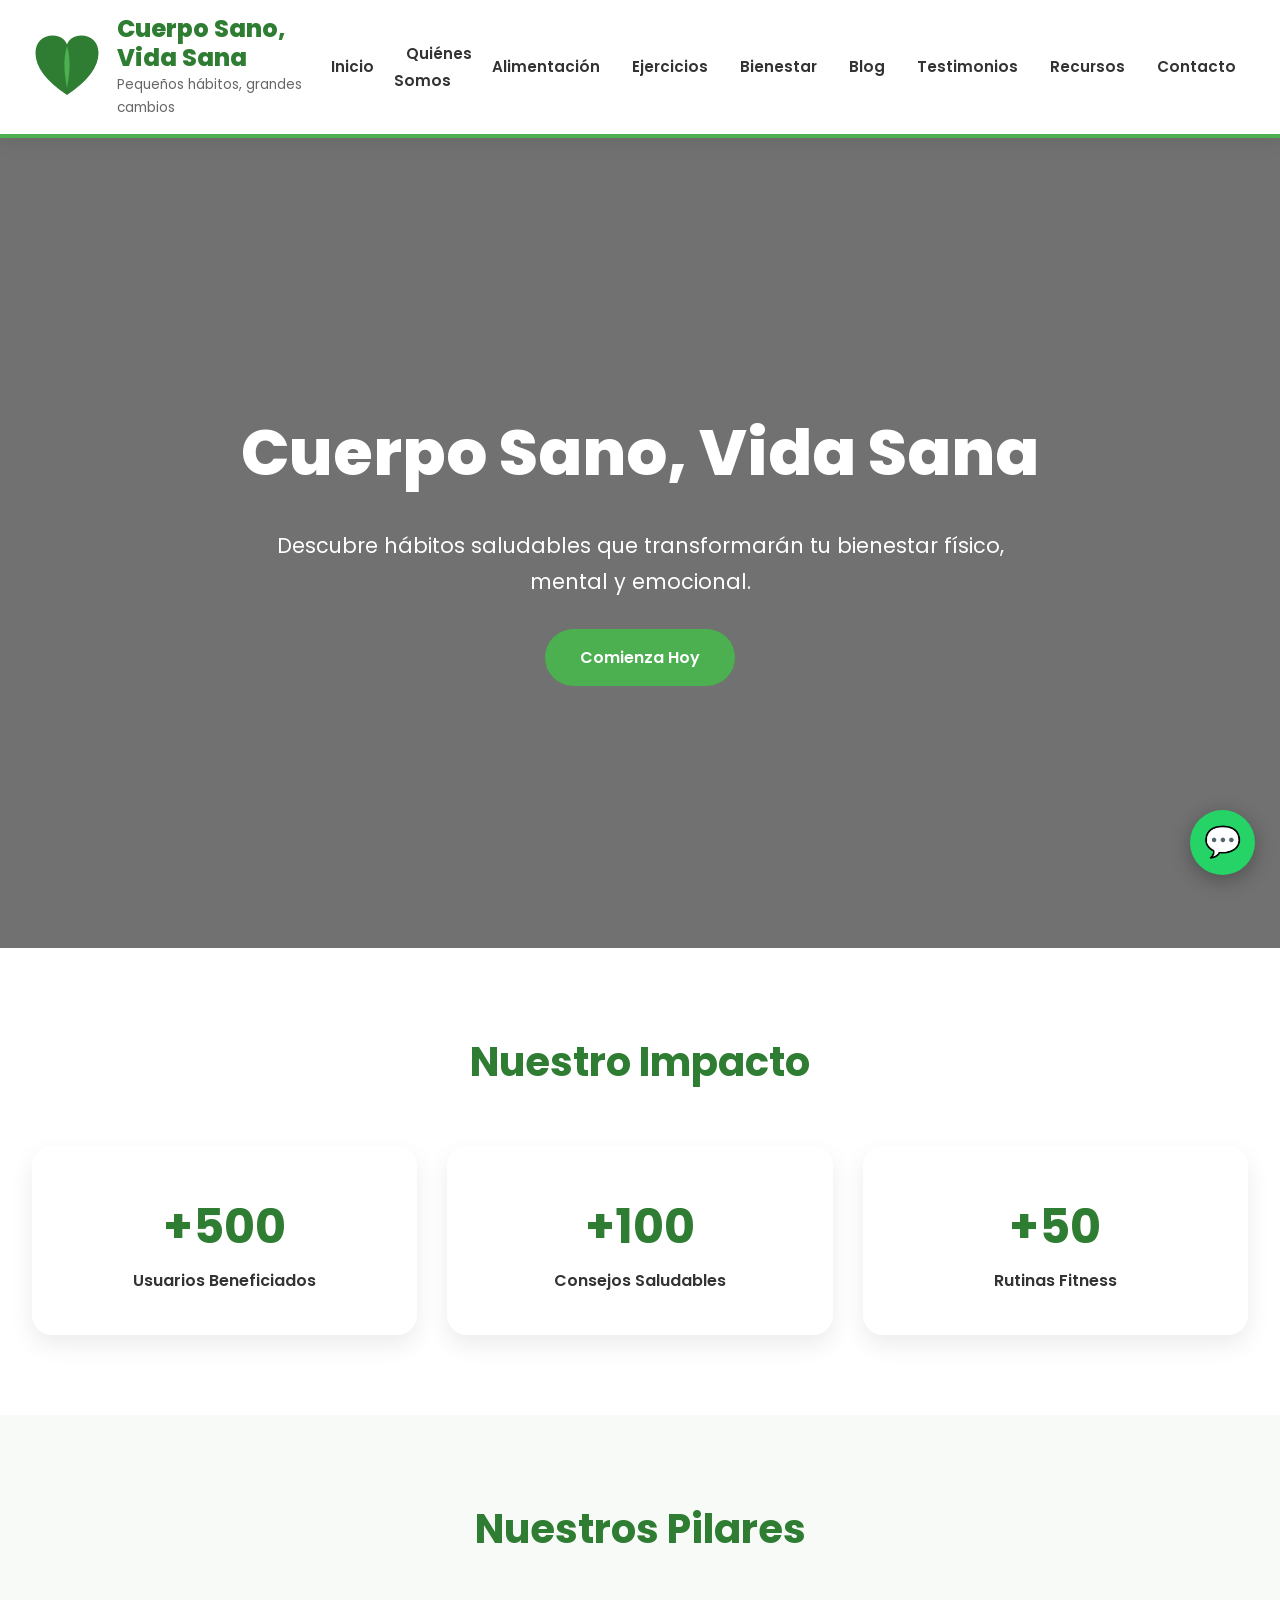
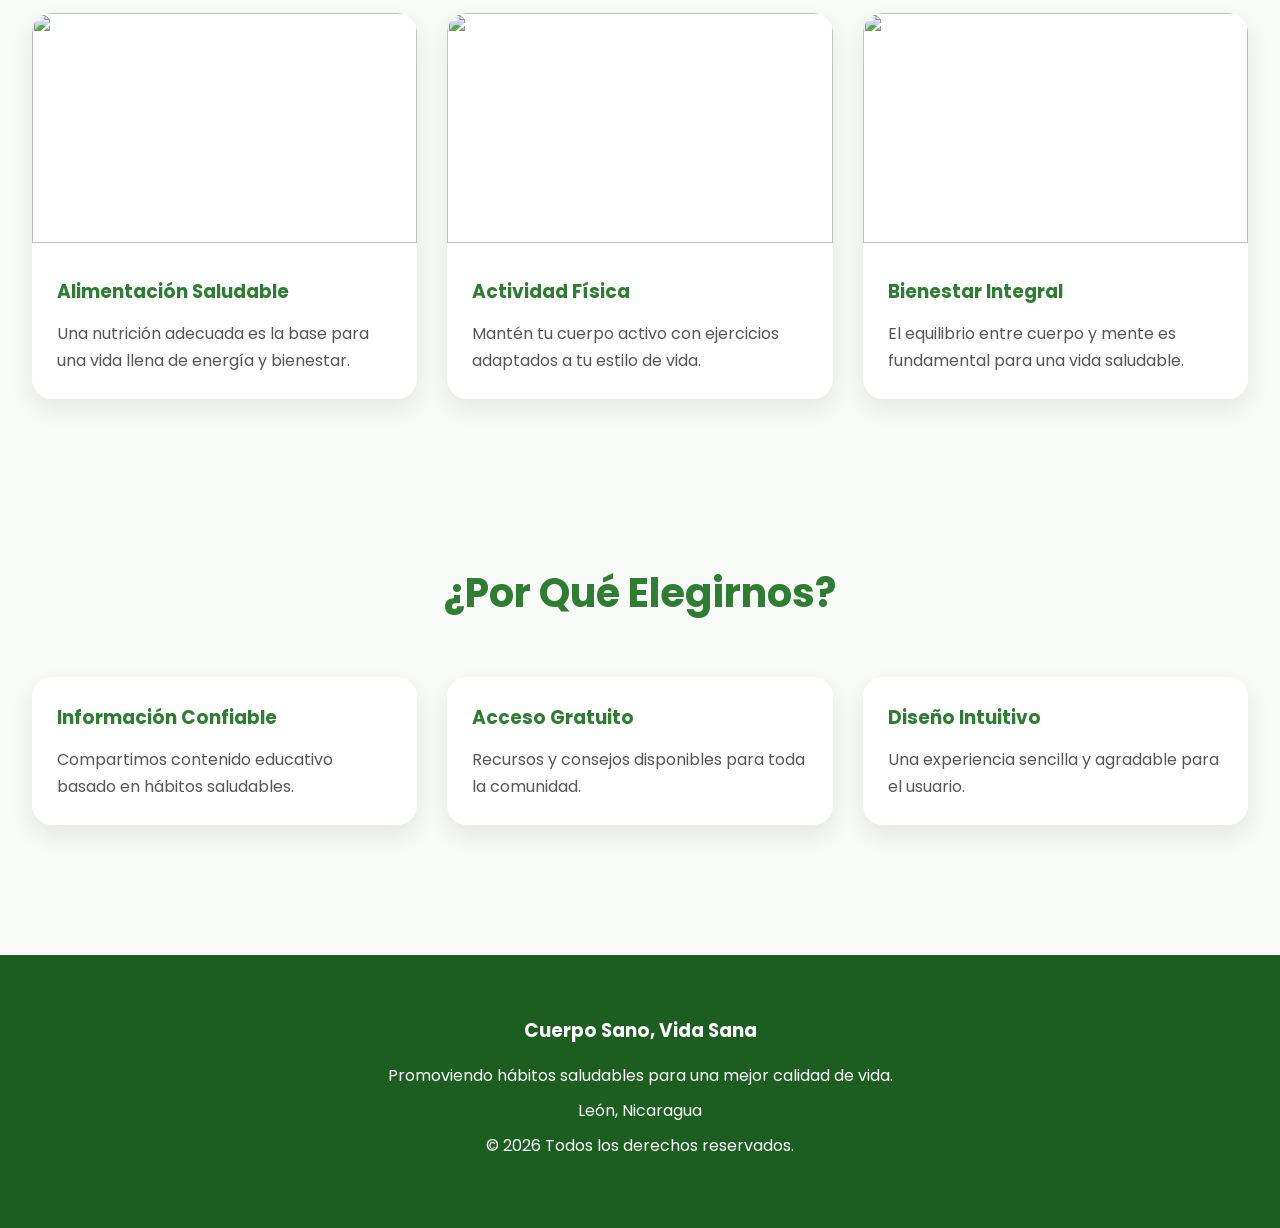
==== index.html @ 5604b4ef "first commit" ====
<!DOCTYPE html>
<html lang="es">

<head>

    <meta charset="UTF-8">
    <meta name="viewport" content="width=device-width, initial-scale=1.0">

    <title>Cuerpo Sano, Vida Sana</title>

    <link rel="stylesheet" href="css/style.css">

</head>

<body>

<header>

    <div class="container navbar">

        <div class="logo-container">

            <svg width="70" height="70" viewBox="0 0 100 100">

                <path fill="#2E7D32"
                    d="M50 90 C20 70 5 50 5 30 C5 15 15 5 30 5 C40 5 47 10 50 18 C53 10 60 5 70 5 C85 5 95 15 95 30 C95 50 80 70 50 90Z"/>

                <path fill="#4CAF50"
                    d="M50 20 C45 35 45 55 50 80 C55 55 55 35 50 20Z"/>

            </svg>

            <div class="logo-text">

                <h2>Cuerpo Sano, Vida Sana</h2>
                <p>Pequeños hábitos, grandes cambios</p>

            </div>

        </div>

        <nav>

            <ul>

                <li><a href="index.html">Inicio</a></li>
                <li><a href="quienes-somos.html">Quiénes Somos</a></li>
                <li><a href="alimentacion.html">Alimentación</a></li>
                <li><a href="ejercicios.html">Ejercicios</a></li>
                <li><a href="bienestar.html">Bienestar</a></li>
                <li><a href="blog.html">Blog</a></li>
                <li><a href="testimonios.html">Testimonios</a></li>
                <li><a href="recursos.html">Recursos</a></li>
                <li><a href="contacto.html">Contacto</a></li>

            </ul>

        </nav>

    </div>

</header>

<section class="hero">

    <div class="hero-content">

        <h1>Cuerpo Sano, Vida Sana</h1>

        <p>
            Descubre hábitos saludables que transformarán tu bienestar físico,
            mental y emocional.
        </p>

        <a href="alimentacion.html" class="btn">
            Comienza Hoy
        </a>

    </div>

</section>

<section class="section stats">

    <div class="container">

        <h2 class="section-title">
            Nuestro Impacto
        </h2>

        <div class="cards">

            <div class="stat-box">
                <h2>+500</h2>
                <p>Usuarios Beneficiados</p>
            </div>

            <div class="stat-box">
                <h2>+100</h2>
                <p>Consejos Saludables</p>
            </div>

            <div class="stat-box">
                <h2>+50</h2>
                <p>Rutinas Fitness</p>
            </div>

        </div>

    </div>

</section>

<section class="section">

    <div class="container">

        <h2 class="section-title">
            Nuestros Pilares
        </h2>

        <div class="cards">

            <div class="card">

                <img src="https://images.unsplash.com/photo-1490645935967-10de6ba17061?q=80&w=1200">

                <div class="card-content">

                    <h3>Alimentación Saludable</h3>

                    <p>
                        Una nutrición adecuada es la base para una vida llena
                        de energía y bienestar.
                    </p>

                </div>

            </div>

            <div class="card">

                <img src="https://images.unsplash.com/photo-1518611012118-696072aa579a?q=80&w=1200">

                <div class="card-content">

                    <h3>Actividad Física</h3>

                    <p>
                        Mantén tu cuerpo activo con ejercicios adaptados
                        a tu estilo de vida.
                    </p>

                </div>

            </div>

            <div class="card">

                <img src="https://images.unsplash.com/photo-1506126613408-eca07ce68773?q=80&w=1200">

                <div class="card-content">

                    <h3>Bienestar Integral</h3>

                    <p>
                        El equilibrio entre cuerpo y mente es fundamental
                        para una vida saludable.
                    </p>

                </div>

            </div>

        </div>

    </div>

</section>

<section class="section">

    <div class="container">

        <h2 class="section-title">
            ¿Por Qué Elegirnos?
        </h2>

        <div class="cards">

            <div class="card">

                <div class="card-content">

                    <h3>Información Confiable</h3>

                    <p>
                        Compartimos contenido educativo basado en hábitos saludables.
                    </p>

                </div>

            </div>

            <div class="card">

                <div class="card-content">

                    <h3>Acceso Gratuito</h3>

                    <p>
                        Recursos y consejos disponibles para toda la comunidad.
                    </p>

                </div>

            </div>

            <div class="card">

                <div class="card-content">

                    <h3>Diseño Intuitivo</h3>

                    <p>
                        Una experiencia sencilla y agradable para el usuario.
                    </p>

                </div>

            </div>

        </div>

    </div>

</section>

<footer>

    <h3>Cuerpo Sano, Vida Sana</h3>

    <p>Promoviendo hábitos saludables para una mejor calidad de vida.</p>

    <p>León, Nicaragua</p>

    <p>© 2026 Todos los derechos reservados.</p>

</footer>

<a href="https://wa.me/50588888888"
class="whatsapp"
target="_blank">

💬

</a>

</body>
</html>
---- css/style.css ----
@import url('https://fonts.googleapis.com/css2?family=Poppins:wght@300;400;500;600;700;800&display=swap');

/* =========================
   RESET
========================= */

*{
    margin:0;
    padding:0;
    box-sizing:border-box;
}

html{
    scroll-behavior:smooth;
}

body{
    font-family:'Poppins',sans-serif;
    background:#f8faf8;
    color:#333;
    line-height:1.7;
}

/* =========================
   CONTENEDOR
========================= */

.container{
    width:95%;
    max-width:1400px;
    margin:auto;
}

/* =========================
   HEADER
========================= */

header{
    background:#fff;
    border-bottom:4px solid #4CAF50;
    box-shadow:0 4px 20px rgba(0,0,0,.08);
    position:sticky;
    top:0;
    z-index:999;
}

.navbar{
    display:flex;
    justify-content:space-between;
    align-items:center;
    padding:15px 0;
}

.logo-container{
    display:flex;
    align-items:center;
    gap:15px;
}

.logo-container svg{
    flex-shrink:0;
}

.logo-text h2{
    color:#2E7D32;
    font-size:1.5rem;
    font-weight:800;
    line-height:1.2;
}

.logo-text p{
    color:#666;
    font-size:.85rem;
}

/* =========================
   MENU
========================= */

nav ul{
    display:flex;
    list-style:none;
    gap:8px;
    align-items:center;
}

nav ul li a{
    text-decoration:none;
    color:#333;
    font-weight:600;
    font-size:.95rem;
    padding:10px 12px;
    border-radius:10px;
    transition:.3s;
}

nav ul li a:hover{
    background:#4CAF50;
    color:white;
}

/* =========================
   HERO
========================= */

.hero{
    height:90vh;

    background:
    linear-gradient(
        rgba(0,0,0,.55),
        rgba(0,0,0,.55)
    ),
    url("https://images.unsplash.com/photo-1490645935967-10de6ba17061?q=80&w=1800");

    background-size:cover;
    background-position:center;

    display:flex;
    justify-content:center;
    align-items:center;
    text-align:center;

    color:white;
}

.hero-content{
    max-width:850px;
    padding:20px;
}

.hero h1{
    font-size:4rem;
    margin-bottom:20px;
    font-weight:800;
}

.hero p{
    font-size:1.3rem;
    margin-bottom:30px;
}

/* =========================
   BOTONES
========================= */

.btn{
    display:inline-block;

    background:#4CAF50;
    color:white;

    text-decoration:none;

    padding:15px 35px;

    border-radius:40px;

    font-weight:600;

    transition:.3s;
}

.btn:hover{
    background:#2E7D32;
    transform:translateY(-3px);
}

/* =========================
   SECCIONES
========================= */

.section{
    padding:80px 0;
}

.section-title{
    text-align:center;
    margin-bottom:50px;

    color:#2E7D32;

    font-size:2.5rem;
    font-weight:700;
}

/* =========================
   TARJETAS
========================= */

.cards{
    display:grid;
    grid-template-columns:
    repeat(auto-fit,minmax(280px,1fr));

    gap:30px;
}

.card{
    background:white;

    border-radius:20px;

    overflow:hidden;

    box-shadow:
    0 10px 25px rgba(0,0,0,.08);

    transition:.4s;
}

.card:hover{
    transform:
    translateY(-10px)
    scale(1.02);
}

.card img{
    width:100%;
    height:230px;
    object-fit:cover;
}

.card-content{
    padding:25px;
}

.card-content h3{
    color:#2E7D32;
    margin-bottom:12px;
}

.card-content p{
    color:#555;
}

/* =========================
   ABOUT
========================= */

.about{
    display:grid;
    grid-template-columns:1fr 1fr;
    gap:50px;
    align-items:center;
}

.about img{
    width:100%;
    border-radius:20px;
    box-shadow:0 10px 25px rgba(0,0,0,.1);
}

/* =========================
   ESTADISTICAS
========================= */

.stats{
    background:white;
}

.stat-box{
    background:white;

    border-radius:20px;

    padding:40px;

    text-align:center;

    box-shadow:
    0 10px 25px rgba(0,0,0,.08);
}

.stat-box h2{
    color:#2E7D32;
    font-size:3rem;
}

.stat-box p{
    font-weight:600;
}

/* =========================
   FORMULARIO
========================= */

.contact-form{
    max-width:700px;
    margin:auto;

    display:flex;
    flex-direction:column;

    gap:20px;
}

.contact-form input,
.contact-form textarea{

    padding:15px;

    border:1px solid #ddd;

    border-radius:12px;

    font-family:'Poppins',sans-serif;
}

.contact-form input:focus,
.contact-form textarea:focus{
    outline:none;
    border-color:#4CAF50;
}

.contact-form button{
    border:none;
    cursor:pointer;
}

/* =========================
   TESTIMONIOS
========================= */

.testimonial{
    text-align:center;
}

.testimonial img{
    width:90px;
    height:90px;

    border-radius:50%;

    object-fit:cover;

    margin-bottom:15px;
}

/* =========================
   FOOTER
========================= */

footer{
    background:#1B5E20;

    color:white;

    text-align:center;

    padding:60px 20px;

    margin-top:50px;
}

footer h3{
    margin-bottom:15px;
}

footer p{
    margin:8px 0;
}

/* =========================
   WHATSAPP
========================= */

.whatsapp{
    position:fixed;

    right:25px;
    bottom:25px;

    width:65px;
    height:65px;

    background:#25D366;

    color:white;

    border-radius:50%;

    display:flex;
    justify-content:center;
    align-items:center;

    font-size:30px;

    text-decoration:none;

    box-shadow:
    0 5px 20px rgba(0,0,0,.3);

    z-index:999;
}

/* =========================
   RESPONSIVE
========================= */

@media(max-width:1100px){

    .navbar{
        flex-direction:column;
        gap:15px;
    }

    nav ul{
        flex-wrap:wrap;
        justify-content:center;
    }

}

@media(max-width:768px){

    .hero{
        height:70vh;
    }

    .hero h1{
        font-size:2.5rem;
    }

    .hero p{
        font-size:1rem;
    }

    .about{
        grid-template-columns:1fr;
    }

    .section-title{
        font-size:2rem;
    }

}
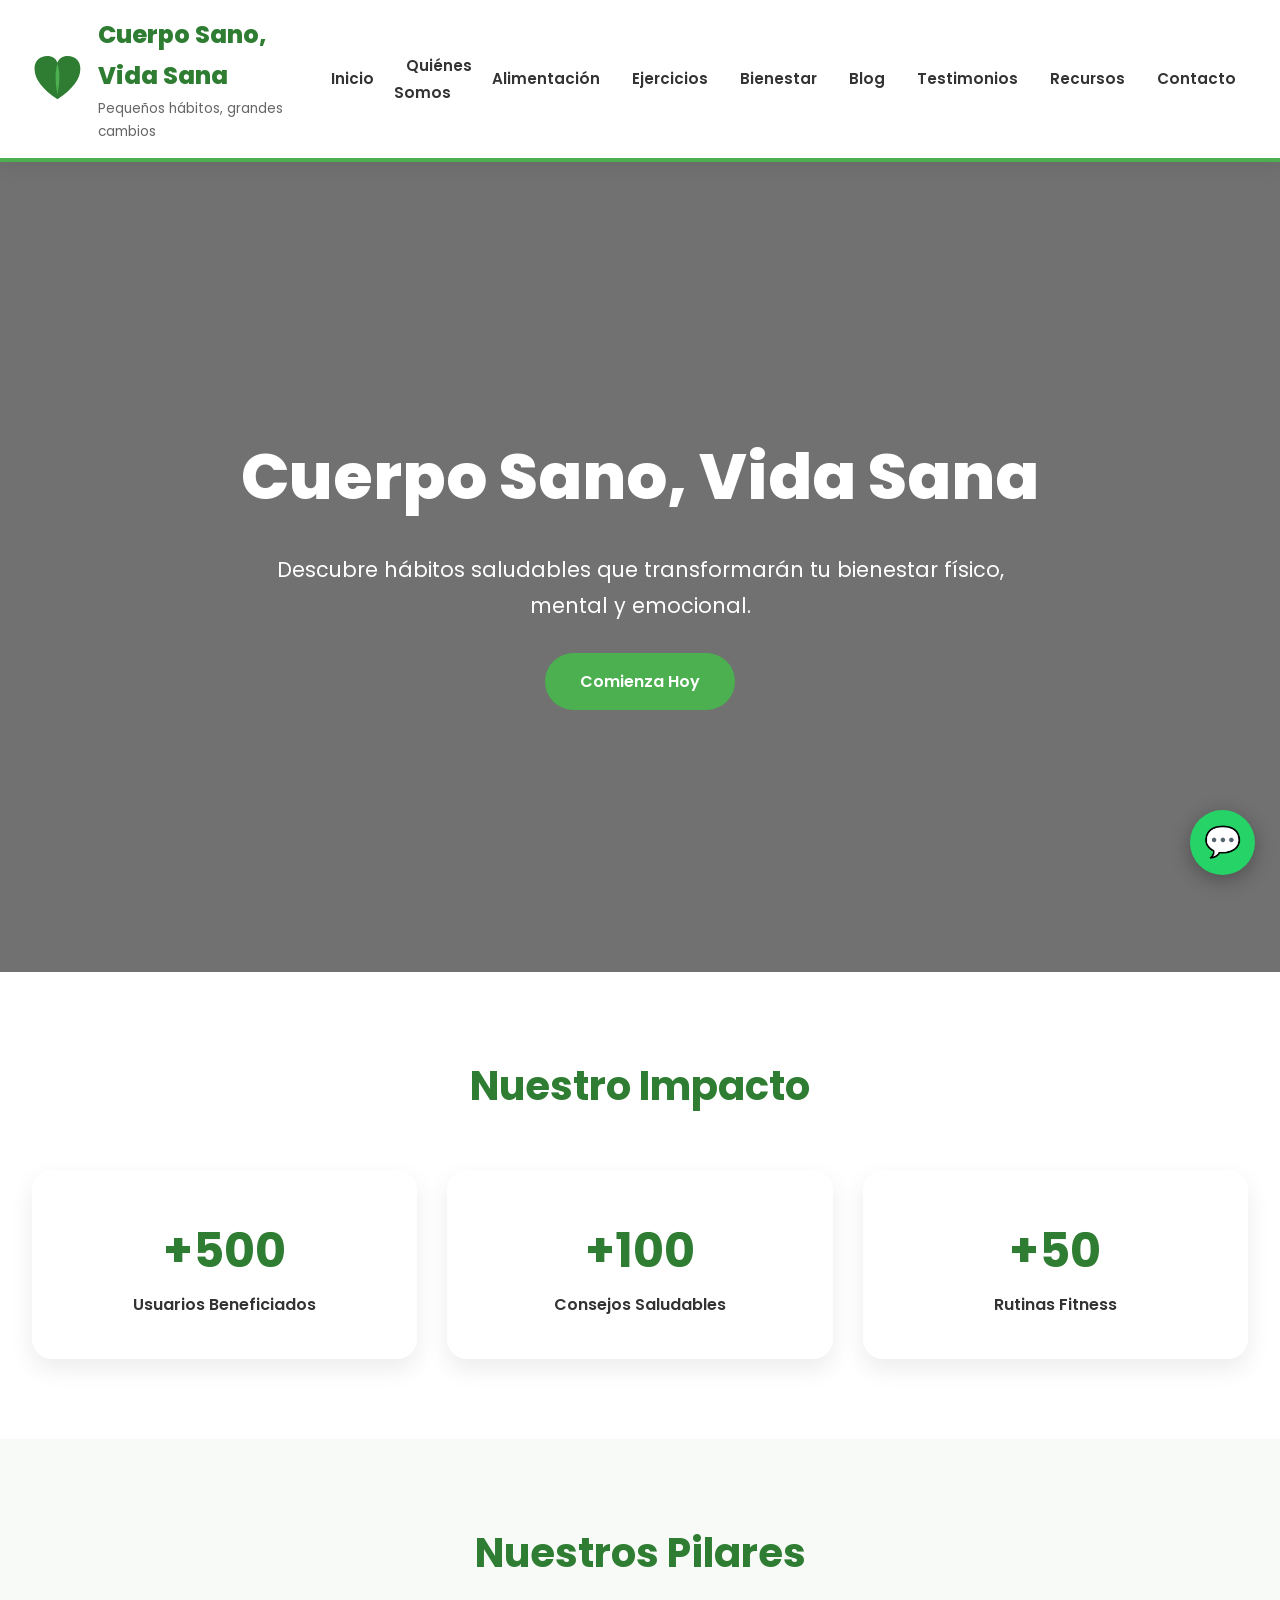
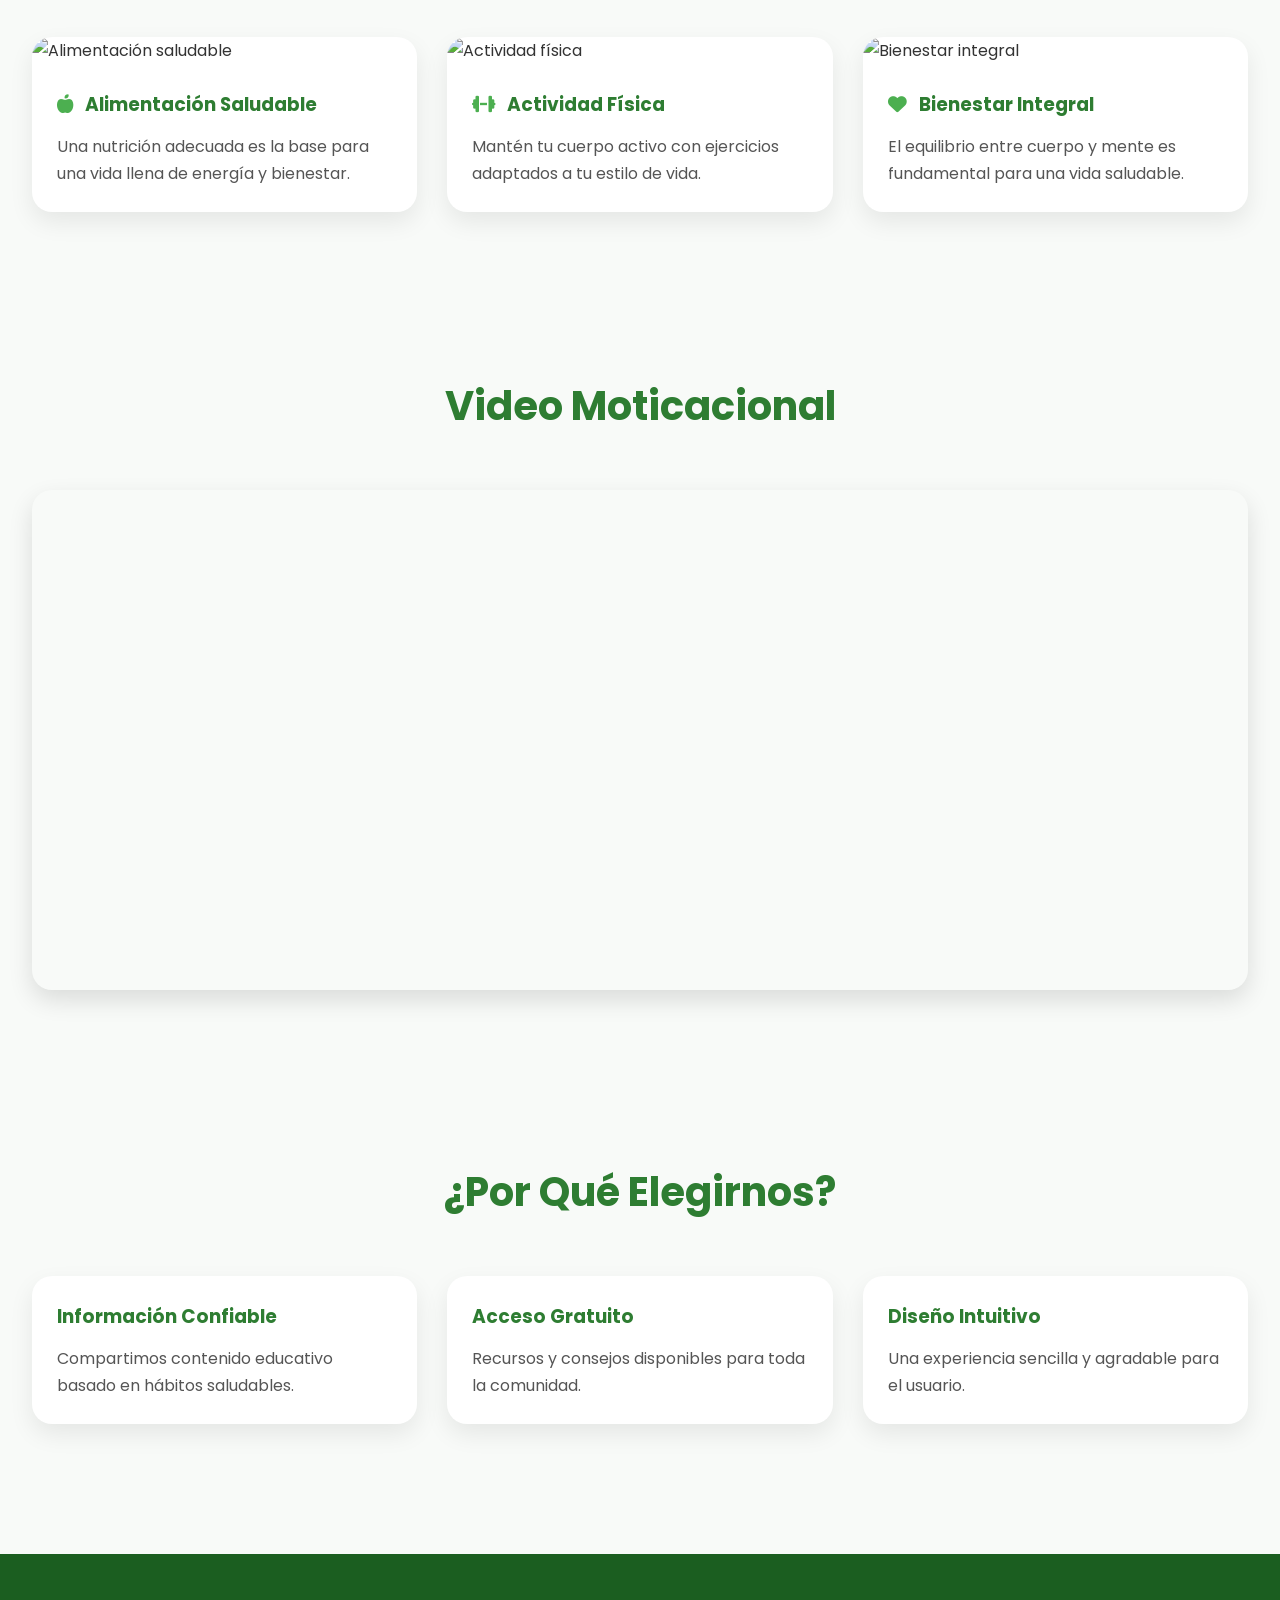
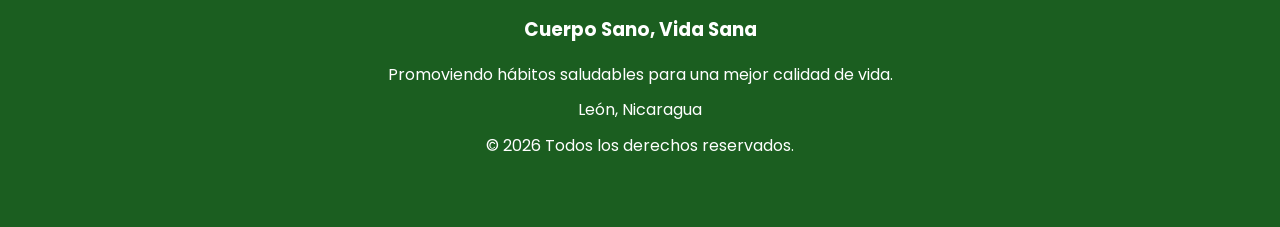
==== commit d1175168: "first commit" ====
--- a/index.html
+++ b/index.html
@@ -2,47 +2,43 @@
 <html lang="es">
 
 <head>
-
     <meta charset="UTF-8">
     <meta name="viewport" content="width=device-width, initial-scale=1.0">
+    <meta name="description" content="Cuerpo Sano, Vida Sana - Promoviendo hábitos saludables mediante alimentación, ejercicio y bienestar integral.">
 
     <title>Cuerpo Sano, Vida Sana</title>
 
     <link rel="stylesheet" href="css/style.css">
 
+    <link rel="preconnect" href="https://fonts.googleapis.com">
+    <link rel="preconnect" href="https://fonts.gstatic.com" crossorigin>
+    <link href="https://fonts.googleapis.com/css2?family=Poppins:wght@300;400;500;600;700&display=swap" rel="stylesheet">
+
+    <link rel="stylesheet"
+    href="https://cdnjs.cloudflare.com/ajax/libs/font-awesome/6.5.0/css/all.min.css">
 </head>
 
 <body>
 
 <header>
-
     <div class="container navbar">
 
         <div class="logo-container">
-
             <svg width="70" height="70" viewBox="0 0 100 100">
-
                 <path fill="#2E7D32"
                     d="M50 90 C20 70 5 50 5 30 C5 15 15 5 30 5 C40 5 47 10 50 18 C53 10 60 5 70 5 C85 5 95 15 95 30 C95 50 80 70 50 90Z"/>
-
                 <path fill="#4CAF50"
                     d="M50 20 C45 35 45 55 50 80 C55 55 55 35 50 20Z"/>
-
             </svg>
 
             <div class="logo-text">
-
                 <h2>Cuerpo Sano, Vida Sana</h2>
                 <p>Pequeños hábitos, grandes cambios</p>
-
-            </div>
-
+            </div>
         </div>
 
         <nav>
-
             <ul>
-
                 <li><a href="index.html">Inicio</a></li>
                 <li><a href="quienes-somos.html">Quiénes Somos</a></li>
                 <li><a href="alimentacion.html">Alimentación</a></li>
@@ -52,19 +48,14 @@
                 <li><a href="testimonios.html">Testimonios</a></li>
                 <li><a href="recursos.html">Recursos</a></li>
                 <li><a href="contacto.html">Contacto</a></li>
-
             </ul>
-
         </nav>
 
     </div>
-
 </header>
 
 <section class="hero">
-
     <div class="hero-content">
-
         <h1>Cuerpo Sano, Vida Sana</h1>
 
         <p>
@@ -75,13 +66,10 @@
         <a href="alimentacion.html" class="btn">
             Comienza Hoy
         </a>
-
-    </div>
-
+    </div>
 </section>
 
 <section class="section stats">
-
     <div class="container">
 
         <h2 class="section-title">
@@ -108,11 +96,9 @@
         </div>
 
     </div>
-
 </section>
 
 <section class="section">
-
     <div class="container">
 
         <h2 class="section-title">
@@ -122,64 +108,71 @@
         <div class="cards">
 
             <div class="card">
-
-                <img src="https://images.unsplash.com/photo-1490645935967-10de6ba17061?q=80&w=1200">
-
-                <div class="card-content">
-
-                    <h3>Alimentación Saludable</h3>
-
+                <img src="https://images.unsplash.com/photo-1490645935967-10de6ba17061?q=80&w=1200"
+                alt="Alimentación saludable"
+                loading="lazy">
+
+                <div class="card-content">
+                    <h3><i class="fa-solid fa-apple-whole"></i> Alimentación Saludable</h3>
                     <p>
                         Una nutrición adecuada es la base para una vida llena
                         de energía y bienestar.
                     </p>
-
-                </div>
-
-            </div>
-
-            <div class="card">
-
-                <img src="https://images.unsplash.com/photo-1518611012118-696072aa579a?q=80&w=1200">
-
-                <div class="card-content">
-
-                    <h3>Actividad Física</h3>
-
+                </div>
+            </div>
+
+            <div class="card">
+                <img src="https://images.unsplash.com/photo-1518611012118-696072aa579a?q=80&w=1200"
+                alt="Actividad física"
+                loading="lazy">
+
+                <div class="card-content">
+                    <h3><i class="fa-solid fa-dumbbell"></i> Actividad Física</h3>
                     <p>
                         Mantén tu cuerpo activo con ejercicios adaptados
                         a tu estilo de vida.
                     </p>
-
-                </div>
-
-            </div>
-
-            <div class="card">
-
-                <img src="https://images.unsplash.com/photo-1506126613408-eca07ce68773?q=80&w=1200">
-
-                <div class="card-content">
-
-                    <h3>Bienestar Integral</h3>
-
+                </div>
+            </div>
+
+            <div class="card">
+                <img src="https://images.unsplash.com/photo-1506126613408-eca07ce68773?q=80&w=1200"
+                alt="Bienestar integral"
+                loading="lazy">
+
+                <div class="card-content">
+                    <h3><i class="fa-solid fa-heart"></i> Bienestar Integral</h3>
                     <p>
                         El equilibrio entre cuerpo y mente es fundamental
                         para una vida saludable.
                     </p>
-
-                </div>
-
-            </div>
-
-        </div>
-
-    </div>
-
+                </div>
+            </div>
+
+        </div>
+    </div>
 </section>
 
 <section class="section">
-
+    <div class="container">
+        <h2 class="section-title">
+            Video Moticacional
+        </h2>
+
+        <iframe 
+            width="100%" 
+            height="500"
+            src="https://youtube.com/embed/tG1rQf_1pn4"
+            title="Nutrición saludable"
+            style="border-radius:20px;"
+            frameborder="0"
+            allowfullscreen>
+        </iframe>
+        
+    </div>
+</section>
+
+<section class="section">
     <div class="container">
 
         <h2 class="section-title">
@@ -189,71 +182,39 @@
         <div class="cards">
 
             <div class="card">
-
-                <div class="card-content">
-
+                <div class="card-content">
                     <h3>Información Confiable</h3>
-
-                    <p>
-                        Compartimos contenido educativo basado en hábitos saludables.
-                    </p>
-
-                </div>
-
-            </div>
-
-            <div class="card">
-
-                <div class="card-content">
-
+                    <p>Compartimos contenido educativo basado en hábitos saludables.</p>
+                </div>
+            </div>
+
+            <div class="card">
+                <div class="card-content">
                     <h3>Acceso Gratuito</h3>
-
-                    <p>
-                        Recursos y consejos disponibles para toda la comunidad.
-                    </p>
-
-                </div>
-
-            </div>
-
-            <div class="card">
-
-                <div class="card-content">
-
+                    <p>Recursos y consejos disponibles para toda la comunidad.</p>
+                </div>
+            </div>
+
+            <div class="card">
+                <div class="card-content">
                     <h3>Diseño Intuitivo</h3>
-
-                    <p>
-                        Una experiencia sencilla y agradable para el usuario.
-                    </p>
-
-                </div>
-
-            </div>
-
-        </div>
-
-    </div>
-
+                    <p>Una experiencia sencilla y agradable para el usuario.</p>
+                </div>
+            </div>
+
+        </div>
+    </div>
 </section>
 
 <footer>
-
     <h3>Cuerpo Sano, Vida Sana</h3>
-
     <p>Promoviendo hábitos saludables para una mejor calidad de vida.</p>
-
     <p>León, Nicaragua</p>
-
     <p>© 2026 Todos los derechos reservados.</p>
-
 </footer>
 
-<a href="https://wa.me/50588888888"
-class="whatsapp"
-target="_blank">
-
-💬
-
+<a href="https://wa.me/50588888888" class="whatsapp" target="_blank">
+    💬
 </a>
 
 </body>
--- a/css/style.css
+++ b/css/style.css
@@ -1,8 +1,4 @@
 @import url('https://fonts.googleapis.com/css2?family=Poppins:wght@300;400;500;600;700;800&display=swap');
-
-/* =========================
-   RESET
-========================= */
 
 *{
     margin:0;
@@ -21,19 +17,11 @@
     line-height:1.7;
 }
 
-/* =========================
-   CONTENEDOR
-========================= */
-
 .container{
     width:95%;
     max-width:1400px;
     margin:auto;
 }
-
-/* =========================
-   HEADER
-========================= */
 
 header{
     background:#fff;
@@ -57,25 +45,16 @@
     gap:15px;
 }
 
-.logo-container svg{
-    flex-shrink:0;
-}
-
 .logo-text h2{
     color:#2E7D32;
     font-size:1.5rem;
     font-weight:800;
-    line-height:1.2;
 }
 
 .logo-text p{
     color:#666;
     font-size:.85rem;
 }
-
-/* =========================
-   MENU
-========================= */
 
 nav ul{
     display:flex;
@@ -99,28 +78,18 @@
     color:white;
 }
 
-/* =========================
-   HERO
-========================= */
-
 .hero{
     height:90vh;
-
     background:
-    linear-gradient(
-        rgba(0,0,0,.55),
-        rgba(0,0,0,.55)
-    ),
+    linear-gradient(rgba(0,0,0,.55), rgba(0,0,0,.55)),
     url("https://images.unsplash.com/photo-1490645935967-10de6ba17061?q=80&w=1800");
 
     background-size:cover;
     background-position:center;
-
     display:flex;
     justify-content:center;
     align-items:center;
     text-align:center;
-
     color:white;
 }
 
@@ -140,24 +109,14 @@
     margin-bottom:30px;
 }
 
-/* =========================
-   BOTONES
-========================= */
-
 .btn{
     display:inline-block;
-
     background:#4CAF50;
     color:white;
-
     text-decoration:none;
-
     padding:15px 35px;
-
     border-radius:40px;
-
     font-weight:600;
-
     transition:.3s;
 }
 
@@ -166,10 +125,6 @@
     transform:translateY(-3px);
 }
 
-/* =========================
-   SECCIONES
-========================= */
-
 .section{
     padding:80px 0;
 }
@@ -177,42 +132,27 @@
 .section-title{
     text-align:center;
     margin-bottom:50px;
-
     color:#2E7D32;
-
     font-size:2.5rem;
     font-weight:700;
 }
 
-/* =========================
-   TARJETAS
-========================= */
-
 .cards{
     display:grid;
-    grid-template-columns:
-    repeat(auto-fit,minmax(280px,1fr));
-
+    grid-template-columns:repeat(auto-fit,minmax(280px,1fr));
     gap:30px;
 }
 
 .card{
     background:white;
-
     border-radius:20px;
-
     overflow:hidden;
-
-    box-shadow:
-    0 10px 25px rgba(0,0,0,.08);
-
+    box-shadow:0 10px 25px rgba(0,0,0,.08);
     transition:.4s;
 }
 
 .card:hover{
-    transform:
-    translateY(-10px)
-    scale(1.02);
+    transform:translateY(-10px) scale(1.02);
 }
 
 .card img{
@@ -234,9 +174,10 @@
     color:#555;
 }
 
-/* =========================
-   ABOUT
-========================= */
+.card-content i{
+    margin-right:8px;
+    color:#4CAF50;
+}
 
 .about{
     display:grid;
@@ -251,25 +192,16 @@
     box-shadow:0 10px 25px rgba(0,0,0,.1);
 }
 
-/* =========================
-   ESTADISTICAS
-========================= */
-
 .stats{
     background:white;
 }
 
 .stat-box{
     background:white;
-
     border-radius:20px;
-
     padding:40px;
-
-    text-align:center;
-
-    box-shadow:
-    0 10px 25px rgba(0,0,0,.08);
+    text-align:center;
+    box-shadow:0 10px 25px rgba(0,0,0,.08);
 }
 
 .stat-box h2{
@@ -281,29 +213,32 @@
     font-weight:600;
 }
 
-/* =========================
-   FORMULARIO
-========================= */
+iframe{
+    width:100%;
+    min-height:500px;
+    border:none;
+    border-radius:20px;
+    box-shadow:0 10px 25px rgba(0,0,0,.12);
+}
+
+audio{
+    width:100%;
+    margin-top:20px;
+}
 
 .contact-form{
     max-width:700px;
     margin:auto;
-
     display:flex;
     flex-direction:column;
-
     gap:20px;
 }
 
 .contact-form input,
 .contact-form textarea{
-
     padding:15px;
-
     border:1px solid #ddd;
-
     border-radius:12px;
-
     font-family:'Poppins',sans-serif;
 }
 
@@ -318,10 +253,6 @@
     cursor:pointer;
 }
 
-/* =========================
-   TESTIMONIOS
-========================= */
-
 .testimonial{
     text-align:center;
 }
@@ -329,27 +260,16 @@
 .testimonial img{
     width:90px;
     height:90px;
-
     border-radius:50%;
-
     object-fit:cover;
-
     margin-bottom:15px;
 }
-
-/* =========================
-   FOOTER
-========================= */
 
 footer{
     background:#1B5E20;
-
-    color:white;
-
-    text-align:center;
-
+    color:white;
+    text-align:center;
     padding:60px 20px;
-
     margin-top:50px;
 }
 
@@ -361,45 +281,61 @@
     margin:8px 0;
 }
 
-/* =========================
-   WHATSAPP
-========================= */
-
 .whatsapp{
     position:fixed;
-
     right:25px;
     bottom:25px;
-
     width:65px;
     height:65px;
-
     background:#25D366;
-
-    color:white;
-
+    color:white;
     border-radius:50%;
-
     display:flex;
     justify-content:center;
     align-items:center;
-
     font-size:30px;
-
     text-decoration:none;
-
-    box-shadow:
-    0 5px 20px rgba(0,0,0,.3);
-
+    box-shadow:0 5px 20px rgba(0,0,0,.3);
     z-index:999;
 }
 
-/* =========================
-   RESPONSIVE
-========================= */
+.video-container{
+    position: relative;
+    cursor: pointer;
+    overflow: hidden;
+    border-radius: 20px;
+}
+
+.video-thumbnail{
+    width: 100%;
+    height: 500px;
+    object-fit: cover;
+    display: block;
+    border-radius: 20px;
+}
+
+.play-button{
+    position: absolute;
+    top: 50%;
+    left: 50%;
+    transform: translate(-50%, -50%);
+    width: 90px;
+    height: 90px;
+    background: rgba(255, 0, 0, 0.85);
+    border-radius: 50%;
+    color: white;
+    font-size: 40px;
+    display: flex;
+    align-items: center;
+    justify-content: center;
+    transition: 0.3s;
+}
+
+.video-container:hover .play-button{
+    transform: translate(-50%, -50%) scale(1.1);
+}
 
 @media(max-width:1100px){
-
     .navbar{
         flex-direction:column;
         gap:15px;
@@ -409,7 +345,6 @@
         flex-wrap:wrap;
         justify-content:center;
     }
-
 }
 
 @media(max-width:768px){
@@ -434,4 +369,8 @@
         font-size:2rem;
     }
 
+    iframe{
+        min-height:250px;
+    }
+
 }
